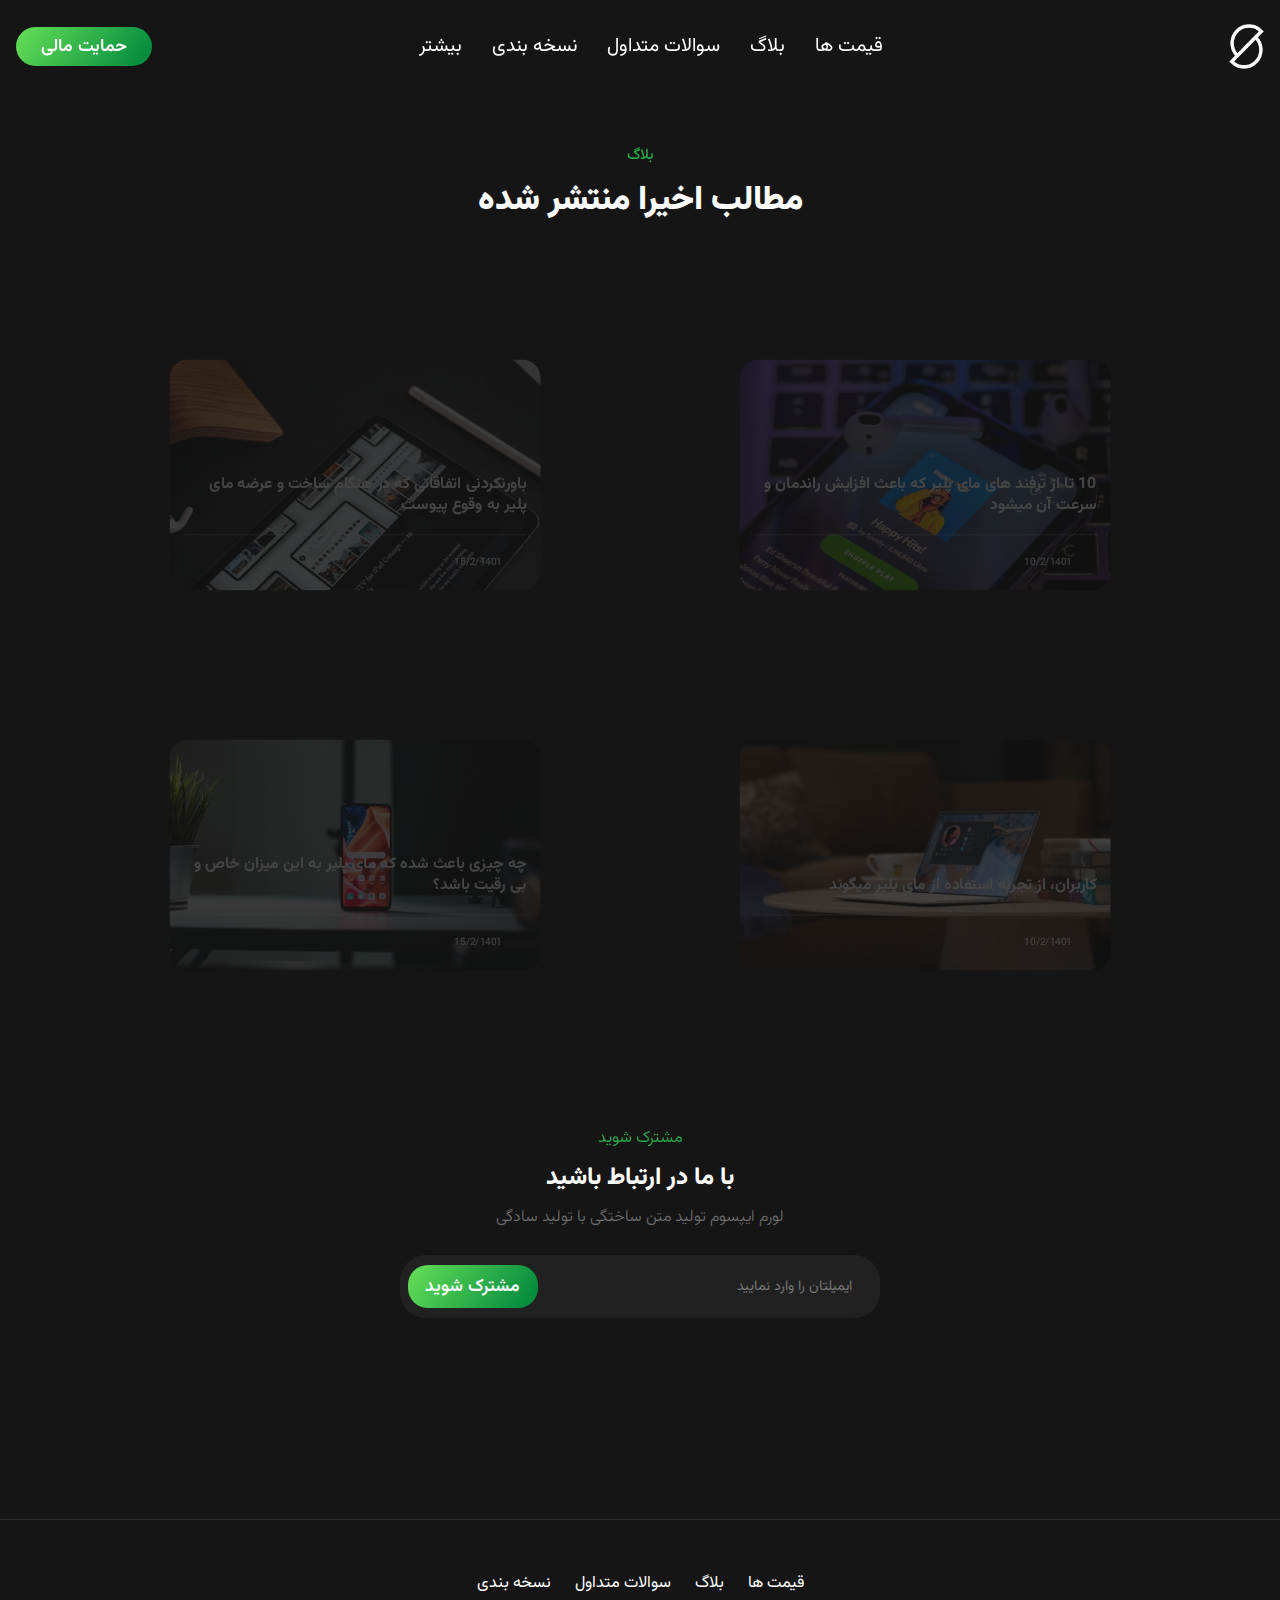
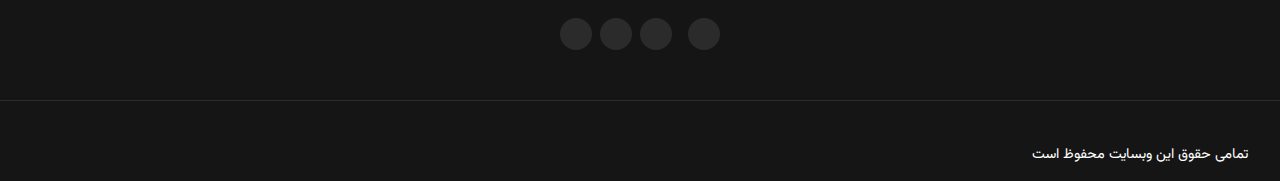
==== pages/blog.html @ c815522e "The blong page added" ====
<!DOCTYPE html>
<html lang="en" dir="rtl">
  <head>
    <meta charset="UTF-8" />
    <meta http-equiv="X-UA-Compatible" content="IE=edge" />
    <meta name="viewport" content="width=device-width, initial-scale=1.0" />
    <link rel="stylesheet" href="../styles/styles.css" />
    <link rel="stylesheet" href="../styles/hover states.css" />
    <link rel="stylesheet" href="../styles/reusable styles.css" />
    <link rel="stylesheet" href="../styles/animations.css" />
    <link rel="stylesheet" href="../styles/responsive.css" />
    <link
      rel="stylesheet"
      href="https://cdnjs.cloudflare.com/ajax/libs/font-awesome/6.1.2/css/all.min.css"
      integrity="sha512-1sCRPdkRXhBV2PBLUdRb4tMg1w2YPf37qatUFeS7zlBy7jJI8Lf4VHwWfZZfpXtYSLy85pkm9GaYVYMfw5BC1A=="
      crossorigin="anonymous"
      referrerpolicy="no-referrer"
    />
    <title>Pricing</title>
  </head>
  <body>
    <header class="dis-flex header-style side-padding">
      <div class="header-content dis-grid">
        <div class="logo-container">
          <a class="logo-link dis-flex" href="../index.html">
            <img
              class="full-width-image"
              src="../images/Logo.png"
              alt="Logo of website"
            />
          </a>
        </div>
        <nav class="header-navigation">
          <ul class="nav-menu margin-right-left-50 x-axis-center y-axis-center">
            <li class="padd-right-left-15">
              <a class="menu-link dis-flex" href="../pages/pricing.html"
                >قیمت ها</a
              >
            </li>
            <li class="padd-right-left-15">
              <a class="menu-link" href="../pages/blog.html">بلاگ</a>
            </li>
            <li class="padd-right-left-15">
              <a class="menu-link" href="../pages/faq.html">سوالات متداول</a>
            </li>
            <li class="padd-right-left-15">
              <a class="menu-link" href="../pages/change log.html">نسخه بندی</a>
            </li>
            <li class="padd-right-left-15 sumb-menu-item">
              <span class="menu-link">بیشتر</span>
              <ul class="sub-menu">
                <div class="sub-content">
                  <li class="padd-top-botom-8">
                    <a class="sub-menu-link" href="../pages/terms.html">شرایط</a>
                  </li>
                  <li class="padd-top-botom-8">
                    <a class="sub-menu-link" href="../pages/licence.html"
                      >مجوز ها</a
                    >
                  </li>
                  <li class="padd-top-botom-8">
                    <a class="sub-menu-link" href="mailto:support@example.com"
                      >پشتیبانی</a
                    >
                  </li>
                </div>
              </ul>
            </li>
          </ul>
        </nav>
        <div class="button-container dis-flex y-axis-center">
          <button class="donation-button button-style padd-right-left-25">
            حمایت مالی
          </button>
        </div>
      </div>
    </header>
    <div class="off-canvas-container">
      <nav class="off-canvas">
        <ul>
          <li class="margin-right-left-5">
            <a
              href="../pages/pricing.html"
              class="off-canvas-link padd-top-botom-10 padd-right-left-10"
              >قیمت ها</a
            >
          </li>
          <li>
            <a
              href="../pages/blog.html"
              class="off-canvas-link padd-top-botom-10 padd-right-left-10"
              >بلاگ</a
            >
          </li>
          <li>
            <a
              href="../pages/faq.html"
              class="off-canvas-link padd-top-botom-10 padd-right-left-10"
              >سوالات متداول</a
            >
          </li>
          <li>
            <a
              href="../pages/change log.html"
              class="off-canvas-link padd-top-botom-10 padd-right-left-10"
              >نسخه بندی</a
            >
          </li>
          <li class="off-canvas-more-items">
            <span class="off-canvas-link padd-top-botom-10 padd-right-left-10">
              بیشتر
              <i class="fa-sharp fa-solid fa-angle-down angle-sharp"></i>
            </span>
            <ul class="accordion-menu">
              <li>
                <a
                  href="../pages/terms.html"
                  class="off-canvas-link padd-top-botom-8 padd-right-left-25"
                  >شرایط</a
                >
              </li>
              <li>
                <a
                  href="../pages/licence.html"
                  class="off-canvas-link padd-top-botom-8 padd-right-left-25"
                  >مجوز ها</a
                >
              </li>
              <li>
                <a
                  href="mailto:support@example.com"
                  class="off-canvas-link padd-top-botom-8 padd-right-left-25"
                  >پشتیبانی</a
                >
              </li>
            </ul>
          </li>
        </ul>
      </nav>
    </div>
    <button class="off-canvas-button y-axis-center">
      <span class="bars"></span>
      <span class="bars"></span>
      <span class="bars"></span>
    </button>
    <main class="main-content dis-grid wrapper side-padding">
        <div class="recent-heading margin-top-bottom-50 feature-padd">
            <span class="green-span">بلاگ</span>
            <h4 class="recent-title padd-top-botom-8">مطالب اخیرا منتشر شده</h4>
          </div>
          <div class="recent-posts recent-padd">
            <ul class="post-list dis-grid grid-columns">
              <li
                class="post xs-span-12 sm-span-12 md-span-12 lg-span-6 margin-top-bottom-25 no-scale"
              >
                <a href="../pages/blog.html" class="dis-flex">
                  <img
                    class="post-image"
                    src="../images/simple tips.jpeg"
                    alt="Picture of the post"
                  />
                  <div class="post-context">
                    <h4 class="post-title">
                      10 تا از ترفند های مای پلیر که باعث افزایش راندمان و سرعت آن
                      میشود
                    </h4>
                    <p class="post-date">10/2/1401</p>
                  </div>
                </a>
              </li>
              <li
                class="post xs-span-12 sm-span-12 md-span-12 lg-span-6 margin-top-bottom-25 no-scale"
              >
                <a href="../pages/blog.html" class="dis-flex">
                  <img
                    class="post-image"
                    src="../images/untold.jpeg"
                    alt="Picture of the post"
                  />
                  <div class="post-context">
                    <h4 class="post-title">
                      باورنکردنی اتفاقاتی که در هنگام ساخت و عرضه مای پلیر به وقوع
                      پیوست
                    </h4>
                    <p class="post-date">15/2/1401</p>
                  </div></a
                >
              </li>
              <li
              class="post xs-span-12 sm-span-12 md-span-12 lg-span-6 margin-top-bottom-25 no-scale"
            >
              <a href="../pages/blog.html" class="dis-flex">
                <img
                  class="post-image"
                  src="../images/blog three.jpeg"
                  alt="Picture of the post"
                />
                <div class="post-context">
                  <h4 class="post-title">
                    کاربران، از تجربه استفاده از مای پلیر میگوند
                  </h4>
                  <p class="post-date">10/2/1401</p>
                </div>
              </a>
            </li>
            <li
              class="post xs-span-12 sm-span-12 md-span-12 lg-span-6 margin-top-bottom-25 no-scale"
            >
              <a href="../pages/blog.html" class="dis-flex">
                <img
                  class="post-image"
                  src="../images/blog 4.jpeg"
                  alt="Picture of the post"
                />
                <div class="post-context">
                  <h4 class="post-title">
                    چه چیزی باعث شده که مای پلیر به این میزان خاص و بی رقیت باشد؟
                </h4>
                  <p class="post-date">15/2/1401</p>
                </div></a
              >
            </li>
            </ul>
          </div>
        <div class="stay-in-touch feature-padd subscribe-margin">
            <span class="green-span subscribe-span">مشترک شوید</span>
          <h4 class="st-title padd-top-botom-8">با ما در ارتباط باشید</h4>
          <p class="sub-heading">لورم ایپسوم تولید متن ساختگی با تولید سادگی</p>
          <form
            action="javascript:void(0)"
            method="get"
            class="subscribe-form margin-top-bottom-25"
          >
            <div class="dis-flex padd-right-left-8 padd-top-botom-10">
              <input
                type="search"
                name="search-input"
                id=""
                class="padd-right-left-20"
                placeholder="ایمیلتان را وارد نمایید"
              />
  
              <button class="button-style padd-top-botom-8">مشترک شوید</button>
            </div>
          </form>
        </div>
      </main>
    <footer class="footer-style">
      <nav class="footer-navigation">
        <ul class="foot-menu margin-right-left-50 x-axis-center y-axis-center">
          <li class="padd-right-left-12">
            <a class="menu-link dis-flex" href="../pages/pricing.html">قیمت ها</a>
          </li>
          <li class="padd-right-left-12">
            <a class="menu-link" href="../pages/blog.html">بلاگ</a>
          </li>
          <li class="padd-right-left-12">
            <a class="menu-link" href="../pages/faq.html">سوالات متداول</a>
          </li>
          <li class="padd-right-left-12">
            <a class="menu-link" href="../pages/change log.html">نسخه بندی</a>
          </li>
        </ul>
        <ul
          class="social-media margin-right-left-50 x-axis-center y-axis-center dis-flex"
        >
          <li class="margin-right-left-8">
            <a
              class="dis-flex x-axis-center y-axis-center"
              href="https://twitter.com"
              ><i class="fa-brands fa-twitter"></i>
            </a>
          </li>
          <li class="margin-right-left-8">
            <a
              class="dis-flex x-axis-center y-axis-center"
              href="https://facebook.com"
              ><i class="fa-brands fa-square-facebook"></i>
            </a>
          </l class="margin-right-left-5"i>
          <li>
            <a
              class="dis-flex x-axis-center y-axis-center"
              href="https://instagram.com"
              ><i class="fa-brands fa-instagram"></i>
            </a>
          </li>
          <li class="margin-right-left-8">
            <a
              class="dis-flex x-axis-center y-axis-center"
              href="https://youtube.com"
              ><i class="fa-brands fa-youtube"></i>
            </a>
          </li>
        </ul>
        <p class="copy-right-p">تمامی حقوق این وبسایت محفوظ است</p>
      </nav>
    </footer>
    <script src="../scripts/app.js"></script>
    <script src="../scripts/functions.js"></script>
  </body>
</html>
---- styles/styles.css ----
@import url("https://fonts.googleapis.com/css2?family=Vazirmatn:wght@100;200;300;400;500;600;700;800;900&display=swap");
* {
  padding: 0px;
  margin: 0px;
  box-sizing: border-box;
  list-style-type: none;
  text-decoration: none;
  font-family: "Vazirmatn", sans-serif;
}

body {
  background-color: #151515;
  padding-top: 93px;
}
a {
  color: inherit;
}

.header-style {
  width: 100%;
  position: fixed;
  top: 0px;
  right: 0px;
  align-items: center;
  background-color: rgba(21, 21, 21, 0.95);
  z-index: 1;
}
.header-content {
  width: 100%;
  color: #fff;
  grid-template-columns: 1fr auto 1fr;
}
.logo-container {
  height: 100%;
}
.logo-link {
  display: inline-block;
  width: 10%;
  min-width: 35px;
  max-width: 38px;
}
.nav-menu {
  height: 100%;
}
.menu-link {
  display: inline-block;
  font-size: 1.2em;
  cursor: pointer;
  text-align: center;
  position: relative;
}
.menu-link::before {
  content: " ";
  position: absolute;
  right: 0;
  bottom: 0;
  left: 0;
  z-index: -1;
  height: 1px;
  background-image: linear-gradient(125deg, #66df57, #058d3f 50%, #66df57);
  transition: transform 0.3s ease;
  transform: scaleX(0);
  transform-origin: bottom right;
}
span.menu-link:after {
  content: "\f107";
  font-family: "Font Awesome 5 Free";
  font-weight: bold;
  padding: 0px 5px;
  font-size: 0.82em;
}
.button-container {
  position: relative;
}
.button-style {
  border: none;
  background-image: linear-gradient(125deg, #66df57, #058d3f 50%, #66df57);
  background-size: 200% 100%;
  color: #fff;
  outline: none;
  border-radius: 20px;
  font-size: 1.1em;
  font-weight: 600;
  transition: all 0.4s;
  padding-top: 5.6px;
  padding-bottom: 5.6px;
}
.off-canvas-button {
  border: none;
  outline: none;
  width: 30px;
  height: 32px;
  position: fixed;
  left: 16px;
  top: 17px;
  background-color: transparent;
  flex-flow: row wrap;
  padding: 3.5px 0px;
  z-index: 3;
}
.bars {
  width: 100%;
  height: 2.8px;
  background-color: #fff;
  border-radius: 6px;
  transition: all 0.4s;
  transition: all 0.4s;
}
.clicked:nth-of-type(1) {
  transform: translate(2px, 11px) rotate(50deg);
}
.clicked:nth-of-type(2) {
  transform: translate(-150px);
}
.clicked:nth-of-type(3) {
  transform: translate(2px, -6px) rotate(-50deg);
}
.sumb-menu-item {
  position: relative;
}
.sub-menu {
  position: absolute;
  top: 30px;
  right: -11px;
  padding-top: 30px;
  opacity: 0;
  transform: translateY(90px) scale(1.5);
  display: none;
}
.sub-content {
  border-radius: 8px;
  width: 120px;
  border-radius: 8px;
  background-image: linear-gradient(140deg, #303030, #1a1a1a);
  box-shadow: 0 15px 40px 0 rgba(0, 0, 0, 0.5);
  flex-flow: column wrap;
  overflow: hidden;
  transition: all 0.4s;
}
.sub-menu li {
  width: 100%;
  transition: all 0.4s;
  color: #b1b1b1;
}
.sub-menu-link {
  display: block;
  padding: 3px 10px;
  transition: all 0.8s;
  font-size: 1.04em;
  font-weight: 400;
  color: inherit;
  transition: all 0.2s;
}
.off-canvas-container {
  width: 100%;
  height: 100%;
  position: fixed;
  top: 0px;
  right: 0px;
  z-index: 2;
  transform: translateX(991px);
  transition: all 0.4s;
}
.show {
  transform: translateX(0px);
}
.off-canvas {
  width: 100%;
  max-width: 576px;
  height: 100%;
  background-image: linear-gradient(90deg, #1a1a1a, #303030);
  color: #fff;
  padding-top: 10vw;
}
.intro-context {
  margin: 8vw 0px;
  color: #fff;
  text-align: center;
}
.green-span {
  background-image: linear-gradient(to left, #058d3f 25%, #66df57);
  background-clip: text;
  -webkit-background-clip: text;
  -moz-background-clip: text;
  color: transparent;
  font-size: 0.95em;
  font-weight: 500;
  display: block;
}
.intro-title {
  font-size: 2em;
  word-spacing: -1px;
  font-weight: 900;
  line-height: 1.6em;
}
.off-canvas-link {
  display: inline-block;
  font-size: 1.2em;
  font-weight: 400;
}
.off-canvas-more-items {
  cursor: pointer;
}
.accordion-menu a {
  font-size: 0.95em;
  font-weight: 300;
}
.accordion-menu {
  height: 0px;
  transition: all 0.4s;
  overflow: hidden;
}
.open-acc {
  height: 160px;
}
.angle-sharp {
  color: #fff;
  font-weight: bold;
  transition: all 0.3s;
  transform: rotate(0deg);
}
.rotate-angle {
  transform: rotate(180deg);
}
.intro-iamge-container {
  perspective: 2000px;
  transform-style: preserve-3d;
}
.into-iamge {
  border-radius: 6px;
  border: 1px solid #ffffff29;
  box-shadow: 0 15px 40px 0 rgba(0, 0, 0, 0.7);
  opacity: 0.2;
  transform: rotateX(-50deg);
  transition: all 0.1s;
}
.feature-section {
  color: #fff;
}
.feature-margin {
  margin: 30px 0px 70px 0px;
}
.feature-title {
  font-size: 2em;
}
.icon-container {
  background-image: linear-gradient(180deg, #303030, #1a1a1a);
  border-radius: 18px;
  box-shadow: 0 4px 10px 0 rgba(0, 0, 0, 0.25);
  justify-content: center;
  align-items: center;
  margin-left: 20px;
}
.icon-container img {
  width: 4vw;
  height: 3vw;
  max-width: 52px;
  max-height: 46px;
  min-width: 50px;
  min-height: 44px;
}
.context-header {
  font-size: 1.3em;
}
.context-header ~ p {
  font-size: 1em;
  color: #858585;
  text-align: justify;
}
.feature-padd {
  padding: 0px 50px;
}
.attribute-section {
  background-image: linear-gradient(155deg, #303030, #1a1a1a);
  box-shadow: 0 15px 40px 0 rgba(0, 0, 0, 0.7);
  border-radius: 16px;
  overflow: hidden;
  flex-flow: row nowrap;
}
.attribute-image {
  width: 60%;
  flex-shrink: 0;
}
.attribute-context {
  flex-flow: column wrap;
  justify-content: center;
}
.attribute-context h4 {
  color: #fff;
  font-size: 2em;
  font-weight: 700;
  padding: 0.3vw 0px;
}
.attribute-context p {
  color: #858585;
  font-size: 0.92em;
}
.feature-list {
  color: #fff;
  padding: 8px 0px;
}
.feature-list-icon {
  width: 32px;
  height: 32px;
  display: inline-block;
  border-radius: 100px;
  background: #303030
    url(https://assets.website-files.com/5f4f4bb99de363d1176ef5f0/5f5f931704ac9e380f317cd9_check.svg)
    no-repeat center center;
  margin-left: 7px;
}
.companies {
  color: #fff;
  flex-flow: row wrap;
  text-align: center;
  justify-content: center;
  align-items: center;
}
.companies-title {
  font-size: 1.8em;
  width: 100%;
}
.company-img {
  height: 28px;
  opacity: 0.5;
  display: inline-block;
}
.skin-list {
  column-gap: 27px;
}
.skin-item {
  margin: 2.5vw 0px;
}
.skin-section {
  color: #fff;
  padding: 5vw 0px;
}
.skin-title {
  font-size: 2em;
  font-weight: 800;
}
.img-radius {
  box-shadow: 0 4px 10px 0 rgba(0, 0, 0, 0.25);
  border-radius: 16px;
}
.skin-heading {
  font-size: 1.4em;
  font-weight: 700;
}
.skin-heading ~ p {
  font-size: 0.94em;
  color: #626262;
  line-height: 1.5em;
}
.video-headings {
  text-align: center;
  color: #fff;
}
.video-tour {
  font-size: 1.15em;
}
.video-tour ~ h4 {
  font-size: 2.4em;
  font-weight: 800;
  padding: 25px 0px 80px 0px;
}
.mackbook-div {
  width: 100%;
  height: 55vw;
  max-height: 650px;
  margin: 3vw 0px;
  background: linear-gradient(180deg, rgba(21, 21, 21, 0.4) 41%, #151515 96%),
    url(../images/macbook.png) no-repeat top center;
  background-size: cover;
}
.button-play {
  background-color: rgba(0, 0, 0, 0.6);
  border-radius: 100%;
  width: 15vw;
  height: 15vw;
  max-width: 100px;
  max-height: 100px;
  color: #fff;
  border: 2px solid #fff;
  transition: all 0.4s;
  text-align: center;
  font-size: 2.5em;
}
.vidoe-section {
  position: fixed;
  top: 0px;
  right: 0px;
  background: #020202da;
  width: 100%;
  height: 100%;
  z-index: 5;
}
.my-video {
  width: 100%;
  max-width: 1200px;
}
.close-btn {
  position: absolute;
  top: 20px;
  right: 20px;
  color: #b1b1b1;
  font-size: 1.5em;
  transition: all 0.4s;
}
.users-comments {
  color: #fff;
}
.comments-list {
  column-gap: 25px;
}
.comment {
  margin: 0vw 0px;
  background-image: linear-gradient(138deg, #303030, #1a1a1a);
  box-shadow: 0 4px 10px 0 rgba(0, 0, 0, 0.25);
  border-radius: 20px;
  height: min-content;
}
.uesr-comments-title {
  font-size: 2em;
}
.avatar-img {
  width: 50px;
  height: 50px;
  border-radius: 100px;
  margin-left: 13px;
}
.user-name {
  font-size: 1.2em;
  padding-top: 13px;
}
.user-name ~ p {
  color: #858585;
  font-size: 0.87em;
  line-height: 1.5em;
  text-align: justify;
  padding-top: 5px;
}
.comments-list {
  padding: 40px 0px;
}
.no-margin {
  margin: -25px 0px;
}
.stay-in-touch {
  text-align: center;
  color: #fff;
}
.st-title {
  font-size: 1.5em;
  font-weight: 800;
}
.sub-heading {
  color: #6e6e6e;
  font-size: 0.8;
  font-weight: 300;
}
.subscribe-form {
  max-width: 480px;
  margin: 0px auto;
  background-color: rgba(242, 243, 245, 0.06);
  border-radius: 26px;
  overflow: hidden;
}
.subscribe-form input {
  background-color: transparent;
  border: none;
  outline: none;
  color: #fff;
  overflow: hidden;
  font-size: 1em;
}
.subscribe-form input::placeholder {
  font-size: 0.88em;
}
.recent-heading {
  text-align: center;
  color: #fff;
}
.recent-title {
  font-size: 2.1em;
  font-weight: 900;
}
.post-list {
  column-gap: 40px;
}
.post {
  transition: all 0.8s;
}
.post a {
  color: inherit;
  position: relative;
  background-color: transparent;
  color: #fff;
  overflow: hidden;
  height: 25vw;
  min-height: 330px;
  max-height: 360px;
  align-items: flex-end;
  border-radius: 26px;
}
.post-image {
  top: 0px;
  left: 0px;
  width: 105%;
  height: 100%;
  position: absolute;
  transition: all 0.8s;
  z-index: -1;
}
.post-context {
  padding: 0px 20px;
  transition: all 0.8s;
  opacity: 1;
  z-index: 3;
  width: 100%;
}
.post-title {
  font-size: 1.4em;
  line-height: 1.3em;
  font-weight: 700;
  border-bottom: 1px solid rgba(255, 255, 255, 0.397);
  padding: 28px 0px;
  transition: all 0.8s;
  width: 100% !important;
}
.post-date {
  margin: 0px 35px;
  padding: 28px 0px;
  font-size: 0.9em;
}
.doantion-container {
  width: 100%;
  max-width: 970px;
  background-image: linear-gradient(170deg, #303030, #1a1a1a);
  box-shadow: 0 15px 40px 0 rgba(0, 0, 0, 0.7);
  height: 30vw;
  min-height: 410px;
  max-height: 420px;
  border-radius: 26px;
  text-align: center;
  flex-flow: column nowrap;
}
.doantion-container img {
  width: 92px;
  height: 92px;
  border-radius: 10px;
}
.doantion-button {
  font-size: 1.3em;
  margin-top: 30px;
}
.donation-title {
  color: #fff;
  margin-top: 30px;
  font-size: 2em;
  font-weight: 800;
}
.donation-title ~ p {
  font-size: 0.9em;
  color: #6e6e6e;
  margin-top: 5px;
}
.footer-style {
  border-top: 1px solid #ffffff1a;
  padding-top: 50px;
}
.footer-navigation li {
  color: #fff;
  font-size: 0.85em;
}
.social-media {
  padding: 22px 0px 50px;
  flex-flow: row wrap;
}
.social-media li {
  font-size: 0.9em;
  width: 32px;
  height: 32px;
  border-radius: 100px;
  background-color: #ffffff18;
  transition: all 0.4s;
}
.social-media a {
  width: 100%;
  height: 100%;
}
.foot-menu {
  height: 100%;
  display: flex;
}
.copy-right-p {
  color: #fff;
  padding: 42px 32px 15px;
  font-size: 0.9em;
  border-top: 1px solid #ffffff1a;
}
.no-scale {
  transform: scale(0.7);
  opacity: 0.2;
  transition: all 0.1s;
}
.subscribe-span {
  font-size: 1.02em;
  font-weight: 400;
}
.subscribe-margin {
  margin-top: 5em;
  margin-bottom: 11em;
}
.price-heading {
  text-align: center;
  color: #fff;
  margin: 4em 0 3em;
}
.price-heading span {
  font-size: 0.9em;
  margin-bottom: 0.5em;
}
.pricing-title {
  font-size: 2.2em;
}

.plan {
  background-image: linear-gradient(180deg, #303030, #1a1a1a);
  border-radius: 16px;
  color: #fff;
  overflow: hidden;
}
.price-context {
  flex-flow: column nowrap;
}
.price-name {
  background-color: #262626;
  text-align: center;
  width: 100%;
  font-size: 1em;
  position: relative;
}
.price-name::before {
  content: "";
  position: absolute;
  bottom: 0px;
  right: 0px;
  width: 100%;
  height: 0.8px;
  background: #4d4d4d;
}
.gradient-bg::before {
  content: "";
  position: absolute;
  bottom: 0px;
  right: 0px;
  width: 100%;
  background-image: linear-gradient(125deg, #66df57, #058d3f 50%, #66df57);
}
.price {
  text-align: center;
  font-size: 2.5em;
  font-weight: 700;
  padding: 0.7em 0px 0em;
}
.price ~ p {
  color: #737373;
  font-size: 0.93em;
  text-align: center;
  line-height: 1.45em;
}
.choose-button {
  padding-top: 7px;
  padding-bottom: 7px;
  font-size: 1.2em;
}
.options-container {
  margin: 18px 0px 35px;
}
.option {
  color: #858585;
  font-size: 1.07em;
  padding: 8.5px 0px;
  border-top: 1px solid #3a3a3a;
  align-items: baseline;
}
.option:nth-of-type(5) {
  border-top: 1px solid #3a3a3a;
  border-bottom: 1px solid #3a3a3a;
}
.option i {
  color: #fff;
}
.accordion-heading {
  color: #fff;
}
.answers-span {
  font-size: 1.22em;
  font-weight: 500;
}
.plan-questions-heading {
  font-size: 2.1em;
  font-weight: 700;
  padding-left: 5em;
  padding-top: 0.2em;
}
.question {
  color: #fff;
  border-top: 1px solid #2d2d2d;
  overflow: hidden;
  height: auto;
  cursor: pointer;
  transition: all 0.4s;
}
.question:nth-last-of-type(1) {
  border-bottom: 1px solid #2d2d2d;
}
.question-title {
  font-size: 1.4em;
  justify-content: space-between;
  align-items: center;
}
.question-icon {
  display: inline-block;
  background: #232323;
  align-self: flex-start;
  flex-shrink: 0;
  width: 50px;
  height: 50px;
  border-radius: 100%;
  position: relative;
}
.plus-icon {
  display: block;
  position: absolute;
  top: 50%;
  right: 50%;
  width: 50%;
  height: 3px;
  background-color: #fff;
  transform: translate(50%, -50%);
  border-radius: 10px;
  transition: all 0.3s;
}
.plus-icon:nth-of-type(1) {
  transform: translate(50%, -50%) rotate(90deg);
}
.answer {
  height: 0;
  text-align: justify;
  font-size: 0.9em;
  color: #555555;
  transition: all 0.4s;
}
.clicked-acc:nth-of-type(1) {
  transform: translate(50%, -50%) rotate(0deg);
}
---- styles/hover states.css ----
.button-style:hover {
  background-position: 100% 100%;
}
.menu-link:hover::before {
  transform: scaleX(1);
  transform-origin: bottom left;
}
.sub-menu li:hover {
  padding-right: 15px;
  background: rgba(14, 14, 14, 0.295);
}
.sub-menu li:hover a {
  color: #20a446;
}
.sumb-menu-item:hover > ul {
  display: flex;
  animation: sub-menu 0.3s ease-out 0s 1 normal forwards;
}
.button-play:hover {
  border-color: #21bd4d;
  transform: scale(1.04);
}
.close-btn:hover {
  color: #fff;
}
.post:hover img {
  transform: translateX(-10px);
}
.post:hover .post-title {
  border-color: #fff;
  padding-bottom: 45px;
}
.social-media li:hover {
  transform: scale(1.06);
}
.social-media li:nth-of-type(1):hover {
  background-color: #1c9cea;
}
.social-media li:nth-of-type(2):hover {
  background-color: #3f62a9;
}
.social-media li:nth-of-type(3):hover {
  background-color: #c30067;
}
.social-media li:nth-of-type(4):hover {
  background-color: #f20000;
}
.question:hover {
  background: rgba(95, 95, 95, 0.11);
}
---- styles/reusable styles.css ----
.padd-top-botom-3 {
  padding-top: 3px;
  padding-bottom: 3px;
}
.padd-top-botom-5 {
  padding-top: 5px;
  padding-bottom: 5px;
}
.padd-top-botom-8 {
  padding-top: 8px;
  padding-bottom: 8px;
}
.padd-top-botom-10 {
  padding-top: 10px;
  padding-bottom: 10px;
}
.padd-top-botom-12 {
  padding-top: 12px;
  padding-bottom: 12px;
}
.padd-top-botom-15 {
  padding-top: 15px;
  padding-bottom: 15px;
}
.padd-top-botom-18 {
  padding-top: 18px;
  padding-bottom: 18px;
}
.padd-top-botom-20 {
  padding-top: 20px;
  padding-bottom: 20px;
}
.padd-top-botom-22 {
  padding-top: 22px;
  padding-bottom: 22px;
}
.padd-top-botom-25 {
  padding-top: 25px;
  padding-bottom: 25px;
}
.padd-top-botom-28 {
  padding-top: 28px;
  padding-bottom: 28px;
}
.padd-top-botom-30 {
  padding-top: 30px;
  padding-bottom: 30px;
}
.padd-top-botom-35 {
  padding-top: 35px;
  padding-bottom: 35px;
}
.padd-top-botom-40 {
  padding-top: 40px;
  padding-bottom: 40px;
}
.padd-top-botom-45 {
  padding-top: 45px;
  padding-bottom: 45px;
}
.padd-top-botom-50 {
  padding-top: 50px;
  padding-bottom: 50px;
}
.padd-top-botom-55 {
  padding-top: 55px;
  padding-bottom: 55px;
}
.padd-top-botom-60 {
  padding-top: 60px;
  padding-bottom: 60px;
}
.padd-top-botom-65 {
  padding-top: 65px;
  padding-bottom: 65px;
}
.padd-top-botom-70 {
  padding-top: 70px;
  padding-bottom: 70px;
}
.padd-right-left-3 {
  padding-right: 3px;
  padding-left: 3px;
}
.padd-right-left-5 {
  padding-right: 5px;
  padding-left: 5px;
}
.padd-right-left-8 {
  padding-right: 8px;
  padding-left: 8px;
}
.padd-right-left-10 {
  padding-right: 10px;
  padding-left: 10px;
}
.padd-right-left-12 {
  padding-right: 12px;
  padding-left: 12px;
}
.padd-right-left-15 {
  padding-right: 15px;
  padding-left: 15px;
}
.padd-right-left-18 {
  padding-right: 18px;
  padding-left: 18px;
}
.padd-right-left-20 {
  padding-right: 20px;
  padding-left: 20px;
}
.padd-right-left-22 {
  padding-right: 22px;
  padding-left: 22px;
}
.padd-right-left-25 {
  padding-right: 25px;
  padding-left: 25px;
}
.padd-right-left-28 {
  padding-right: 28px;
  padding-left: 28px;
}
.padd-right-left-30 {
  padding-right: 30px;
  padding-left: 30px;
}
.padd-right-left-35 {
  padding-right: 35px;
  padding-left: 35px;
}
.padd-right-left-40 {
  padding-right: 40px;
  padding-left: 40px;
}
.padd-right-left-45 {
  padding-right: 45px;
  padding-left: 45px;
}
.padd-right-left-50 {
  padding-right: 50px;
  padding-left: 50px;
}
.padd-right-left-55 {
  padding-right: 55px;
  padding-left: 55px;
}
.padd-right-left-60 {
  padding-right: 60px;
  padding-left: 60px;
}
.padd-right-left-65 {
  padding-right: 65px;
  padding-left: 65px;
}
.padd-right-left-70 {
  padding-right: 70px;
  padding-left: 70px;
}

.side-padding {
  padding-right: 16px;
  padding-left: 16px;
}

.margin-right-left-3 {
  margin-right: 3px;
  margin-left: 3px;
}
.margin-right-left-5 {
  margin-right: 5px;
  margin-left: 5px;
}
.margin-right-left-8 {
  margin-right: 8px;
  margin-left: 8px;
}
.margin-right-left-10 {
  margin-right: 10px;
  margin-left: 10px;
}
.margin-right-left-12 {
  margin-right: 12px;
  margin-left: 12px;
}
.margin-right-left-15 {
  margin-right: 15px;
  margin-left: 15px;
}
.margin-right-left-18 {
  margin-right: 18px;
  margin-left: 18px;
}
.margin-right-left-20 {
  margin-right: 20px;
  margin-left: 20px;
}
.margin-right-left-22 {
  margin-right: 22px;
  margin-left: 22px;
}
.margin-right-left-25 {
  margin-right: 25px;
  margin-left: 25px;
}
.margin-right-left-28 {
  margin-right: 28px;
  margin-left: 28px;
}
.margin-right-left-30 {
  margin-right: 30px;
  margin-left: 30px;
}
.margin-right-left-35 {
  margin-right: 35px;
  margin-left: 35px;
}
.margin-right-left-40 {
  margin-right: 40px;
  margin-left: 40px;
}
.margin-right-left-45 {
  margin-right: 45px;
  margin-left: 45px;
}
.margin-right-left-50 {
  margin-right: 50px;
  margin-left: 50px;
}
.margin-right-left-55 {
  margin-right: 55px;
  margin-left: 55px;
}
.margin-right-left-60 {
  margin-right: 60px;
  margin-left: 60px;
}
.margin-right-left-65 {
  margin-right: 65px;
  margin-left: 65px;
}
.margin-right-left-70 {
  margin-right: 70px;
  margin-left: 70px;
}
.margin-right-left-3 {
  margin-right: 3px;
  margin-left: 3px;
}
.margin-right-left-5 {
  margin-right: 5px;
  margin-left: 5px;
}
.margin-right-left-8 {
  margin-right: 8px;
  margin-left: 8px;
}
.margin-right-left-10 {
  margin-right: 10px;
  margin-left: 10px;
}
.margin-right-left-12 {
  margin-right: 12px;
  margin-left: 12px;
}
.margin-right-left-15 {
  margin-right: 15px;
  margin-left: 15px;
}
.margin-right-left-18 {
  margin-right: 18px;
  margin-left: 18px;
}
.margin-right-left-20 {
  margin-right: 20px;
  margin-left: 20px;
}
.margin-right-left-22 {
  margin-right: 22px;
  margin-left: 22px;
}
.margin-right-left-25 {
  margin-right: 25px;
  margin-left: 25px;
}
.margin-right-left-28 {
  margin-right: 28px;
  margin-left: 28px;
}
.margin-right-left-30 {
  margin-right: 30px;
  margin-left: 30px;
}
.margin-right-left-35 {
  margin-right: 35px;
  margin-left: 35px;
}
.margin-right-left-40 {
  margin-right: 40px;
  margin-left: 40px;
}
.margin-top-bottom-3 {
  margin-top: 3px;
  margin-bottom: 3px;
}
.margin-top-bottom-5 {
  margin-top: 5px;
  margin-bottom: 5px;
}
.margin-top-bottom-8 {
  margin-top: 8px;
  margin-bottom: 8px;
}
.margin-top-bottom-10 {
  margin-top: 10px;
  margin-bottom: 10px;
}
.margin-top-bottom-12 {
  margin-top: 12px;
  margin-bottom: 12px;
}
.margin-top-bottom-15 {
  margin-top: 15px;
  margin-bottom: 15px;
}
.margin-top-bottom-18 {
  margin-top: 18px;
  margin-bottom: 18px;
}
.margin-top-bottom-20 {
  margin-top: 20px;
  margin-bottom: 20px;
}
.margin-top-bottom-22 {
  margin-top: 22px;
  margin-bottom: 22px;
}
.margin-top-bottom-25 {
  margin-top: 25px;
  margin-bottom: 25px;
}
.margin-top-bottom-28 {
  margin-top: 28px;
  margin-bottom: 28px;
}
.margin-top-bottom-30 {
  margin-top: 30px;
  margin-bottom: 30px;
}
.margin-top-bottom-35 {
  margin-top: 35px;
  margin-bottom: 35px;
}
.margin-top-bottom-40 {
  margin-top: 40px;
  margin-bottom: 40px;
}
.margin-top-bottom-45 {
  margin-top: 45px;
  margin-bottom: 45px;
}
.margin-top-bottom-50 {
  margin-top: 50px;
  margin-bottom: 50px;
}
.margin-top-bottom-55 {
  margin-top: 55px;
  margin-bottom: 55px;
}
.margin-top-bottom-60 {
  margin-top: 60px;
  margin-bottom: 60px;
}
.margin-top-bottom-65 {
  margin-top: 65px;
  margin-bottom: 65px;
}
.margin-top-bottom-70 {
  margin-top: 70px;
  margin-bottom: 70px;
}
.margin-top-bottom-3 {
  margin-top: 3px;
  margin-bottom: 3px;
}
.margin-top-bottom-5 {
  margin-top: 5px;
  margin-bottom: 5px;
}
.margin-top-bottom-8 {
  margin-top: 8px;
  margin-bottom: 8px;
}
.margin-top-bottom-10 {
  margin-top: 10px;
  margin-bottom: 10px;
}
.margin-top-bottom-12 {
  margin-top: 12px;
  margin-bottom: 12px;
}
.margin-top-bottom-15 {
  margin-top: 15px;
  margin-bottom: 15px;
}
.margin-top-bottom-18 {
  margin-top: 18px;
  margin-bottom: 18px;
}
.margin-top-bottom-20 {
  margin-top: 20px;
  margin-bottom: 20px;
}
.margin-top-bottom-22 {
  margin-top: 22px;
  margin-bottom: 22px;
}
.margin-top-bottom-25 {
  margin-top: 25px;
  margin-bottom: 25px;
}
.margin-top-bottom-28 {
  margin-top: 28px;
  margin-bottom: 28px;
}
.margin-top-bottom-30 {
  margin-top: 30px;
  margin-bottom: 30px;
}
.margin-top-bottom-35 {
  margin-top: 35px;
  margin-bottom: 35px;
}
.margin-top-bottom-40 {
  margin-top: 40px;
  margin-bottom: 40px;
}

.dis-none {
  display: none;
}
.dis-block {
  display: block;
}
.dis-flex {
  display: flex;
}
.dis-grid {
  display: grid;
}

.full-width-image {
  max-width: 100%;
}

.x-axis-center {
  justify-content: center;
}
.y-axis-center {
  align-items: center;
}
---- styles/animations.css ----
@keyframes sub-menu {
  100% {
    opacity: 1;
    transform: translateY(0px) scale(1);
  }
}
---- styles/responsive.css ----
@media all and (max-width: 576px) {
  .xs-span-1 {
    grid-column: span 1;
  }
  .xs-span-2 {
    grid-column: span 2;
  }
  .xs-span-3 {
    grid-column: span 3;
  }
  .xs-span-4 {
    grid-column: span 4;
  }
  .xs-span-5 {
    grid-column: span 5;
  }
  .xs-span-6 {
    grid-column: span 6;
  }
  .xs-span-7 {
    grid-column: span 7;
  }
  .xs-span-8 {
    grid-column: span 8;
  }
  .xs-span-9 {
    grid-column: span 9;
  }
  .xs-span-10 {
    grid-column: span 10;
  }
  .xs-span-11 {
    grid-column: span 11;
  }
  .xs-span-12 {
    grid-column: span 12;
  }
  .header-style {
    height: 63px;
  }
  .nav-menu {
    display: none;
  }
  .foot-menu {
    height: 100%;
    display: flex;
    flex-flow: row wrap;
  }
  .off-canvas-button {
    display: flex;
  }
  .header-content {
    width: 100%;
    color: #fff;
    grid-template-columns: auto auto 1fr;
  }
  .button-container {
    justify-content: flex-end;
    padding: 0px 35px;
  }
  .off-canvas-container {
    display: block;
  }
  .intro-title {
    font-size: 1.9em;
  }
  .feature-list {
    column-gap: 0px;
  }
  .feature-item {
    flex-flow: column nowrap;
    justify-content: center;
    align-items: center;
  }
  .feature-item h5 {
    text-align: center;
    padding-top: 20px;
  }
  .feature-item p {
    text-align: center;
  }
  .icon-container {
    margin: 0px;
  }
  .feature-title {
    text-align: center;
  }
  .feature-padd {
    padding: 0px 0px;
  }
  .recent-padd {
    padding: 0px 0px;
  }
  .attribute-section {
    flex-flow: row wrap-reverse;
  }
  .attribute-image {
    width: 100%;
  }
  .attribute-context h4 {
    font-size: 1.5em;
  }
  .attribute-context {
    padding: 18px 10vw;
  }
  .feature-att-item {
    padding: 1.5vw 0px;
  }
  .companies-title {
    font-size: 1.6em;
    padding: 8vw 0vw;
  }
  .skin-title {
    text-align: center;
    font-size: 1.8em;
  }
  .img-radius {
    border-radius: 8px;
  }
  .skin-item {
    margin: 5.5vw 0px;
  }
  .skin-section {
    padding: 8vw 0px;
  }
  .video-tour ~ h4 {
    font-size: 1.8em;
    font-weight: 800;
    padding: 10px 0px 80px 0px;
  }
  .button-play {
    font-size: 1.6em;
  }
  .users-comments {
    margin: 80px 0px 20px 0px;
  }
  .uesr-comments-title {
    font-size: 1.8em;
    text-align: center;
  }
  .short-comment {
    margin-top: 2.1vw;
    margin-bottom: 2.1vw;
  }
  .first-margin {
    margin-bottom: 15px;
  }
  .st-title {
    font-size: 1.3em;
  }
  .subscribe-form input {
    width: 66.5%;
  }
  .subscribe-form button {
    width: 33.5%;
    font-size: 1em;
  }
  .recent-title {
    font-size: 1.7em;
  }
  .post-list {
    column-gap: 0px;
  }
  .post-title {
    font-size: 1.3em;
    font-weight: 600;
  }
  .post-date {
    padding: 20px 0px;
  }
  .doantion-container img {
    width: 72px;
    height: 72px;
  }
  .doantion-button {
    font-size: 1.3em;
  }
  .donation-title {
    color: #fff;
    font-size: 1.4em;
  }
  .into-iamge {
    border-radius: 6px;
    border: 1px solid #ffffff29;
    box-shadow: 0 15px 40px 0 rgba(0, 0, 0, 0.7);
    opacity: 1;
    transform: rotateX(0deg);
  }
  .pricing-title {
    font-size: 1.85em;
  }
  .plan-list {
    column-gap: 0px;
  }
  .plan-padd {
    padding: 0;
  }
  .acc-padd {
    padding: 0;
  }
  .plan-questions-heading {
    font-size: 1.8em;
  }
  .plan-questions-heading,
  .answers-span {
    text-align: center;
    padding-left: 0em;
  }
  .question-title {
    font-size: 1.2em;
  }
  .question-icon {
    width: 43px;
    height: 43px;
  }
  .plus-icon {
    width: 60%;
  }
  .question-padd {
    padding: 18px 0px 18px 0px;
  }
  .answer {
    padding-right: 24px;
    padding-left: 90px;
  }
  .answer {
    padding-right: 0px;
    padding-left: 40px;
  }
}
@media all and (min-width: 576px) {
  .sm-span-1 {
    grid-column: span 1;
  }
  .sm-span-2 {
    grid-column: span 2;
  }
  .sm-span-3 {
    grid-column: span 3;
  }
  .sm-span-4 {
    grid-column: span 4;
  }
  .sm-span-5 {
    grid-column: span 5;
  }
  .sm-span-6 {
    grid-column: span 6;
  }
  .sm-span-7 {
    grid-column: span 7;
  }
  .sm-span-8 {
    grid-column: span 8;
  }
  .sm-span-9 {
    grid-column: span 9;
  }
  .sm-span-10 {
    grid-column: span 10;
  }
  .sm-span-11 {
    grid-column: span 11;
  }
  .sm-span-12 {
    grid-column: span 12;
  }
  .header-style {
    height: 63px;
  }
  .nav-menu {
    display: none;
  }
  .off-canvas-button {
    display: flex;
  }
  .button-container {
    justify-content: flex-end;
    padding: 0px 35px;
  }
  .off-canvas-container {
    display: block;
  }
  .intro-title {
    font-size: 2.4em;
  }
  .feature-list {
    column-gap: 50px;
  }
  .attribute-section {
    flex-flow: row wrap-reverse;
  }
  .attribute-image {
    width: 100%;
  }
  .attribute-context {
    padding: 18px 10vw;
  }
  .feature-att-item {
    padding: 0.8vw 0px;
  }
  .companies-title {
    padding: 7vw 0vw;
  }
  .img-radius {
    border-radius: 8px;
  }
  .first-margin {
    margin-bottom: 25px;
  }
  .users-comments {
    margin: 80px 0px 20px 0px;
  }
  .subscribe-form input {
    width: 72%;
  }
  .subscribe-form button {
    width: 28%;
    font-size: 1.1em;
  }
  .recent-padd {
    padding: 0px 120px;
  }
  .plan-padd {
    padding: 0px 95px;
  }
  .acc-padd {
    padding: 0;
  }
  .plan-list {
    column-gap: 40px;
  }
  .question-padd {
    padding: 28px 24px 28px 24px;
  }
  .answer {
    padding-right: 24px;
    padding-left: 90px;
  }
}
@media all and (min-width: 768px) {
  .md-span-1 {
    grid-column: span 1;
  }
  .md-span-2 {
    grid-column: span 2;
  }
  .md-span-3 {
    grid-column: span 3;
  }
  .md-span-4 {
    grid-column: span 4;
  }
  .md-span-5 {
    grid-column: span 5;
  }
  .md-span-6 {
    grid-column: span 6;
  }
  .md-span-7 {
    grid-column: span 7;
  }
  .md-span-8 {
    grid-column: span 8;
  }
  .md-span-9 {
    grid-column: span 9;
  }
  .md-span-10 {
    grid-column: span 10;
  }
  .md-span-11 {
    grid-column: span 11;
  }
  .md-span-12 {
    grid-column: span 12;
  }
  .header-style {
    height: 63px;
  }
  .nav-menu {
    display: none;
  }
  .off-canvas-button {
    display: flex;
  }
  .button-container {
    justify-content: flex-end;
    padding: 0px 35px;
  }
  .off-canvas-container {
    display: block;
  }
  .intro-title {
    font-size: 2.4em;
  }
  .feature-list {
    column-gap: 50px;
  }
  .attribute-section {
    flex-flow: row wrap-reverse;
  }
  .attribute-image {
    width: 100%;
  }
  .attribute-context {
    padding: 18px 9vw;
  }
  .feature-att-item {
    padding: 0.8vw 0px;
  }
  .companies-title {
    padding: 7vw 0vw;
  }
  .img-radius {
    border-radius: 12px;
  }
  .short-comment {
    margin-top: 1.6vw;
    margin-bottom: 1.5vw;
  }
  .first-margin {
    margin-bottom: 25px;
  }
  .recent-padd {
    padding: 0px 120px;
  }
  .plan-padd {
    padding: 0px 95px;
  }
  .plan-list {
    column-gap: 40px;
  }
}
@media all and (min-width: 992px) {
  .lg-span-1 {
    grid-column: span 1;
  }
  .lg-span-2 {
    grid-column: span 2;
  }
  .lg-span-3 {
    grid-column: span 3;
  }
  .lg-span-4 {
    grid-column: span 4;
  }
  .lg-span-5 {
    grid-column: span 5;
  }
  .lg-span-6 {
    grid-column: span 6;
  }
  .lg-span-7 {
    grid-column: span 7;
  }
  .lg-span-8 {
    grid-column: span 8;
  }
  .lg-span-9 {
    grid-column: span 9;
  }
  .lg-span-10 {
    grid-column: span 10;
  }
  .lg-span-11 {
    grid-column: span 11;
  }
  .lg-span-12 {
    grid-column: span 12;
  }
  .header-style {
    height: 93px;
  }
  .nav-menu {
    display: flex;
  }
  .off-canvas-button {
    display: none;
  }
  .button-container {
    justify-content: flex-end;
    padding: 0px 0px;
  }
  .off-canvas-container {
    display: none;
  }
  .intro-title {
    font-size: 2.8em;
  }
  .feature-list {
    column-gap: 80px;
  }
  .attribute-section {
    flex-flow: row nowrap;
  }
  .attribute-image {
    width: 60%;
  }
  .attribute-context h4 {
    font-size: 1.9em;
  }
  .attribute-context {
    padding: 0px 6vw 0px 1vw;
  }
  .feature-att-item {
    padding: 0.5vw 0px;
  }
  .companies-title {
    padding: 5vw 0vw;
  }
  .img-radius {
    border-radius: 17px;
  }
  .short-comment {
    margin-top: 1.6vw;
    margin-bottom: -2.8vw;
  }
  .first-column {
    margin: 2.3vw 0px;
  }
  .recent-padd {
    padding: 0px 50px;
  }
  .plan-padd {
    padding: 0px 50px;
  }
  .plan-list {
    column-gap: 25px;
  }
}
@media all and (min-width: 1200px) {
  .xl-span-1 {
    grid-column: span 1;
  }
  .xl-span-2 {
    grid-column: span 2;
  }
  .xl-span-3 {
    grid-column: span 3;
  }
  .xl-span-4 {
    grid-column: span 4;
  }
  .xl-span-5 {
    grid-column: span 5;
  }
  .xl-span-6 {
    grid-column: span 6;
  }
  .xl-span-7 {
    grid-column: span 7;
  }
  .xl-span-8 {
    grid-column: span 8;
  }
  .xl-span-9 {
    grid-column: span 9;
  }
  .xl-span-10 {
    grid-column: span 10;
  }
  .xl-span-11 {
    grid-column: span 11;
  }
  .xl-span-12 {
    grid-column: span 12;
  }
  .header-style {
    height: 93px;
  }
  .intro-title {
    font-size: 3.5em;
    line-height: 1.4em;
  }
  .feature-list {
    column-gap: 92px;
  }
  .attribute-context h4 {
    font-size: 2em;
  }
  .feature-att-item {
    padding: 0.43vw 0px;
  }
  .companies-title {
    padding: 3.5vw 0vw;
  }
  .no-margin {
    margin-top: -40px;
  }
  .margin-on {
    margin: 2.5vw 0px;
  }
  .short-comment {
    margin-top: 1.6vw;
    margin-bottom: -2.8vw;
  }
  .plan-list {
    column-gap: 40px;
  }
}
@media all and (min-width: 1400px) {
  .xxl-span-1 {
    grid-column: span 1;
  }
  .xxl-span-2 {
    grid-column: span 2;
  }
  .xxl-span-3 {
    grid-column: span 3;
  }
  .xxl-span-4 {
    grid-column: span 4;
  }
  .xxl-span-5 {
    grid-column: span 5;
  }
  .xxl-span-6 {
    grid-column: span 6;
  }
  .xxl-span-7 {
    grid-column: span 7;
  }
  .xxl-span-8 {
    grid-column: span 8;
  }
  .xxl-span-9 {
    grid-column: span 9;
  }
  .xxl-span-10 {
    grid-column: span 10;
  }
  .xxl-span-11 {
    grid-column: span 11;
  }
  .xxl-span-12 {
    grid-column: span 12;
  }
  .header-style {
    height: 93px;
  }
  .intro-title {
    font-size: 3.5em;
    line-height: 1.4em;
  }
  .companies-title {
    padding: 3.8vw 0vw;
  }
}
.container-fluid {
  width: 100%;
}
.wrapper {
  grid-template-columns: minmax(auto, 1200px);
  justify-content: center;
}
.grid-columns {
  grid-template-columns: repeat(12, 1fr);
}
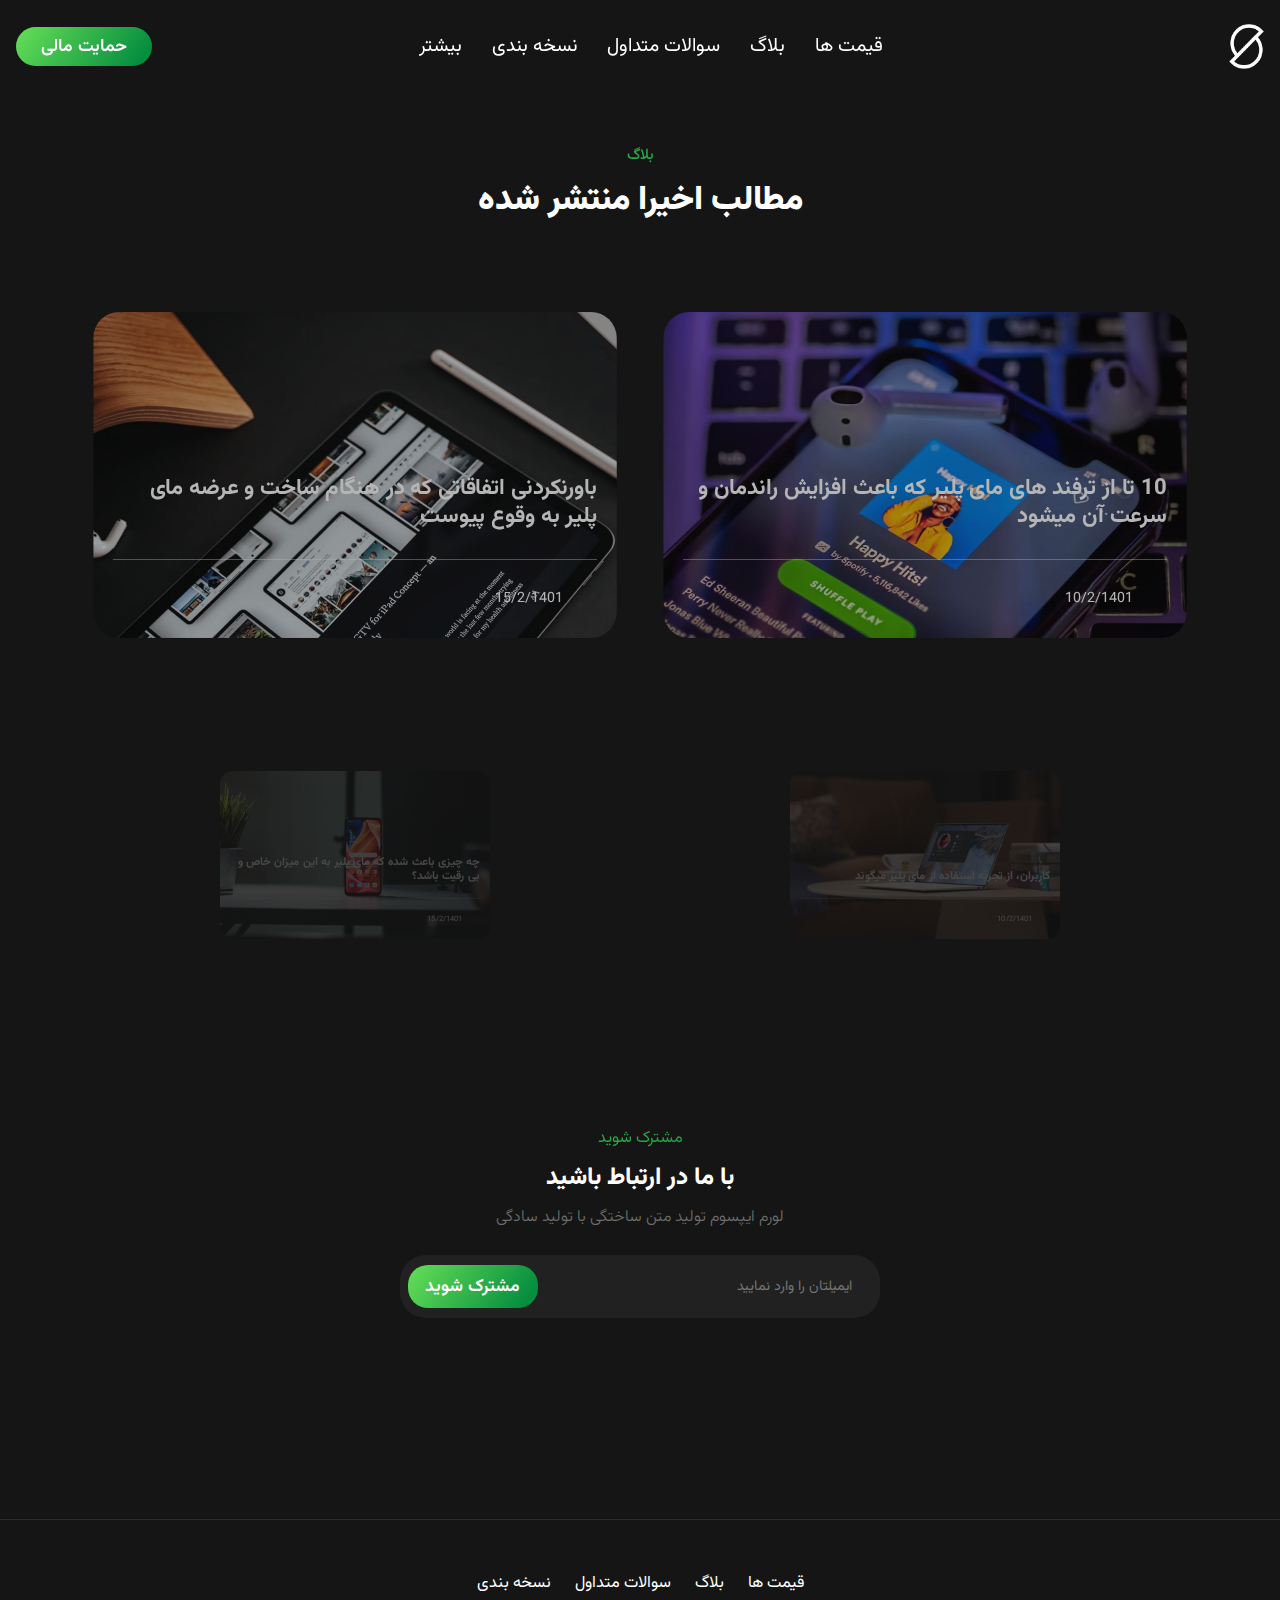
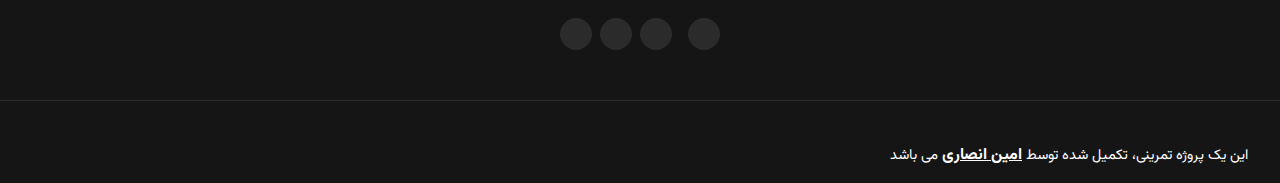
==== commit bf6550c9: "The author's name is added to all of the pages" ====
--- a/pages/blog.html
+++ b/pages/blog.html
@@ -16,7 +16,7 @@
       crossorigin="anonymous"
       referrerpolicy="no-referrer"
     />
-    <title>Pricing</title>
+    <title>Blog</title>
   </head>
   <body>
     <header class="dis-flex header-style side-padding">
@@ -293,7 +293,9 @@
             </a>
           </li>
         </ul>
-        <p class="copy-right-p">تمامی حقوق این وبسایت محفوظ است</p>
+        <p class="copy-right-p">
+          این یک پروژه تمرینی، تکمیل شده توسط  <a href="https://www.linkedin.com/in/ansariii-amin/" class="author-link">امین انصاری</a>  می باشد
+        </p>
       </nav>
     </footer>
     <script src="../scripts/app.js"></script>
--- a/styles/styles.css
+++ b/styles/styles.css
@@ -230,8 +230,7 @@
   border-radius: 6px;
   border: 1px solid #ffffff29;
   box-shadow: 0 15px 40px 0 rgba(0, 0, 0, 0.7);
-  opacity: 0.2;
-  transform: rotateX(-50deg);
+  opacity: 0.3;
   transition: all 0.1s;
 }
 .feature-section {
@@ -600,8 +599,6 @@
   border-top: 1px solid #ffffff1a;
 }
 .no-scale {
-  transform: scale(0.7);
-  opacity: 0.2;
   transition: all 0.1s;
 }
 .subscribe-span {
@@ -756,3 +753,233 @@
 .clicked-acc:nth-of-type(1) {
   transform: translate(50%, -50%) rotate(0deg);
 }
+.faq-span {
+  font-size: 1em;
+  text-align: center;
+}
+.faq-title {
+  text-align: center;
+  color: #fff;
+  font-size: 2.1em;
+}
+.faq-section-title {
+  background: #232323;
+  border-radius: 20px;
+  width: max-content;
+  color: #fff;
+  justify-content: center;
+  align-items: center;
+  flex-flow: row nowrap;
+}
+.faq-section-title p {
+  margin-right: 6px;
+  font-size: 1.05em;
+}
+.green-dot {
+  height: 6px;
+  width: 6px;
+  background-image: linear-gradient(90deg, #058d3f, #66df57);
+  border-radius: 100px;
+}
+.change-log-heading {
+  text-align: center;
+  color: #fff;
+  margin-bottom: 7em;
+}
+.versions-span {
+  font-size: 1.1em;
+}
+.changelog-heastory-heading {
+  font-size: 2.1em;
+  font-weight: 800;
+}
+.logs-history {
+  width: 100%;
+  max-width: 970px;
+  color: #fff;
+  grid-template: minmax(400px, auto) / 1fr 7fr;
+  column-gap: 40px;
+  grid-template-areas: "date" "version";
+}
+.date-part {
+  grid-area: "date";
+  border-left: 2px solid rgba(255, 255, 255, 0.2);
+  height: 100%;
+  position: relative;
+}
+.date-part::after {
+  content: "";
+  display: inline-block;
+  width: 12px;
+  height: 12px;
+  border-radius: 100px;
+  background-color: #fff;
+  left: -6px;
+  top: -25px;
+  position: absolute;
+}
+.text-date::before {
+  display: inline-block;
+  font-size: 0.83em;
+  position: absolute;
+  top: -22.5px;
+  color: #808080;
+}
+.text-date:nth-of-type(1)::before {
+  content: "10/02/1400";
+  color: #808080;
+}
+.version-part {
+  height: 100%;
+  grid-area: "version";
+  position: relative;
+}
+.version-description {
+  padding-left: 5em;
+  text-align: justify;
+  color: #6f6f6f;
+  font-size: 0.93em;
+}
+.version-title {
+  font-size: 2em;
+  position: absolute;
+  top: -30px;
+}
+.versin-heading {
+  align-items: baseline;
+}
+.old-symbol {
+  display: inline-block;
+  color: #ff244c;
+  border: 1px solid #ff244c;
+  font-size: 0.8em;
+  padding: 2px 8px;
+  border-radius: 12px;
+  margin-left: 10px;
+}
+.new-symbol {
+  display: inline-block;
+  color: #3cb54a;
+  border: 1px solid #3cb54a;
+  font-size: 0.8em;
+  padding: 2px 8px;
+  border-radius: 12px;
+  margin-left: 10px;
+}
+.version-symbol-title {
+  font-size: 1.1em;
+}
+.download-button-margin {
+  margin: 35px 0px;
+}
+.term-context {
+  width: 100%;
+  max-width: 970px;
+  color: #fff;
+}
+.term-title {
+  margin-top: 3em;
+  font-size: 2.2em;
+}
+.term-paragraph {
+  padding-left: 10em;
+  text-align: justify;
+  color: #aaaaaa;
+  font-size: 0.92em;
+}
+.green-link {
+  color: #058d3f;
+}
+.middle-heading {
+  font-size: 1.4em;
+  padding: 8px 0px;
+}
+.term-order-list {
+  color: #aaaaaa;
+  padding-right: 35px;
+}
+.term-order-list li {
+  list-style-type: decimal;
+}
+.no-bottom-margin {
+  margin-bottom: 0px !important;
+}
+.licence-note {
+  color: #aaa;
+  font-size: 0.85em;
+  text-align: center;
+  padding: 8em 7em 5em;
+  margin: auto;
+}
+.max-div {
+  width: 100%;
+  max-width: 970px;
+}
+.licence {
+  border-top: 1px solid #2d2d2d;
+  align-items: center;
+}
+.licence:nth-last-of-type(1) {
+  border-top: 1px solid #2d2d2d;
+  border-bottom: 1px solid #2d2d2d;
+}
+.image-licence {
+  width: 23%;
+}
+.image-licence img {
+  border-radius: 12px;
+  width: 192px;
+  height: 145px;
+}
+.licence-contanxt {
+  width: 87%;
+  color: #fff;
+  padding: 0px 40px;
+}
+.licence-heading {
+  font-size: 2.2em;
+}
+.licence-paragraph {
+  color: #aaaaaa;
+  font-size: 0.85em;
+}
+.licence-paragraph span {
+  display: inline-block;
+  width: 3px;
+  height: 3px;
+  background-color: #aaa;
+  border-radius: 100px;
+}
+.icons-pack {
+  border-radius: 12px;
+  width: 100%;
+  max-width: 192px;
+  height: 145px;
+  grid-template: repeat(2, 1fr) / repeat(3, 1fr);
+  gap: 15px;
+  padding: 10px 20px;
+  background-color: #1e1e1e;
+}
+.icons-pack img {
+  width: 28px;
+  height: 28px;
+  display: block;
+  margin: auto;
+}
+.icon-packer {
+  display: flex;
+  justify-content: center;
+  align-items: center;
+}
+.bigger-img {
+  height: 180px !important;
+}
+.licence-margin {
+  margin-top: 30px;
+  margin-bottom: 170px;
+}
+.author-link {
+  text-decoration: underline;
+  font-weight: bold;
+  font-size: 1rem;
+}
--- a/styles/responsive.css
+++ b/styles/responsive.css
@@ -227,6 +227,72 @@
     padding-right: 0px;
     padding-left: 40px;
   }
+  .faq-title {
+    font-size: 1.8em;
+  }
+  .changelog-heastory-heading {
+    font-size: 1.8em;
+  }
+  .log-side-padding {
+    padding: 0px 0px;
+  }
+  .verstion-titile {
+    width: 100%;
+    border-right: 2px solid #444444;
+  }
+  .logs-history {
+    column-gap: 0px;
+    grid-template: minmax(400px, auto) / 0fr 7fr;
+    grid-template-areas: "date" "version";
+    column-gap: 20px;
+  }
+  .text-date:nth-of-type(1)::before {
+    top: -22.5px;
+    right: 20px;
+    color: #808080;
+  }
+  .version-title {
+    font-size: 1.8em;
+    position: static;
+    margin-top: 15px;
+  }
+  .download-button-margin {
+    margin: 20px 0px;
+  }
+  .change-log-heading {
+    margin-bottom: 5em;
+  }
+  .term-paragraph {
+    padding-left: 2em;
+  }
+  .middle-heading {
+    font-size: 1.3em;
+    padding: 8px 0px;
+  }
+  .licence-heading {
+    font-size: 1.7em;
+    padding-top: 8px;
+  }
+  .licence {
+    flex-flow: row wrap;
+  }
+  .licence div {
+    width: 100%;
+    text-align: center;
+  }
+  .icons-pack {
+    margin: auto;
+  }
+  .licence-note {
+    color: #aaa;
+    font-size: 0.85em;
+    text-align: center;
+    padding: 8em 1em 5em;
+    margin: auto;
+  }
+  .companies-title {
+    padding: 15px 25px;
+  }
 }
 @media all and (min-width: 576px) {
   .sm-span-1 {
@@ -337,6 +403,12 @@
     padding-right: 24px;
     padding-left: 90px;
   }
+  .log-side-padding {
+    padding: 0px 0px;
+  }
+  .icons-pack {
+    width: 192px;
+  }
 }
 @media all and (min-width: 768px) {
   .md-span-1 {
@@ -431,6 +503,9 @@
   .plan-list {
     column-gap: 40px;
   }
+  .log-side-padding {
+    padding: 0px 0px;
+  }
 }
 @media all and (min-width: 992px) {
   .lg-span-1 {
@@ -528,6 +603,9 @@
   .plan-list {
     column-gap: 25px;
   }
+  .log-side-padding {
+    padding: 0px 50px;
+  }
 }
 @media all and (min-width: 1200px) {
   .xl-span-1 {
